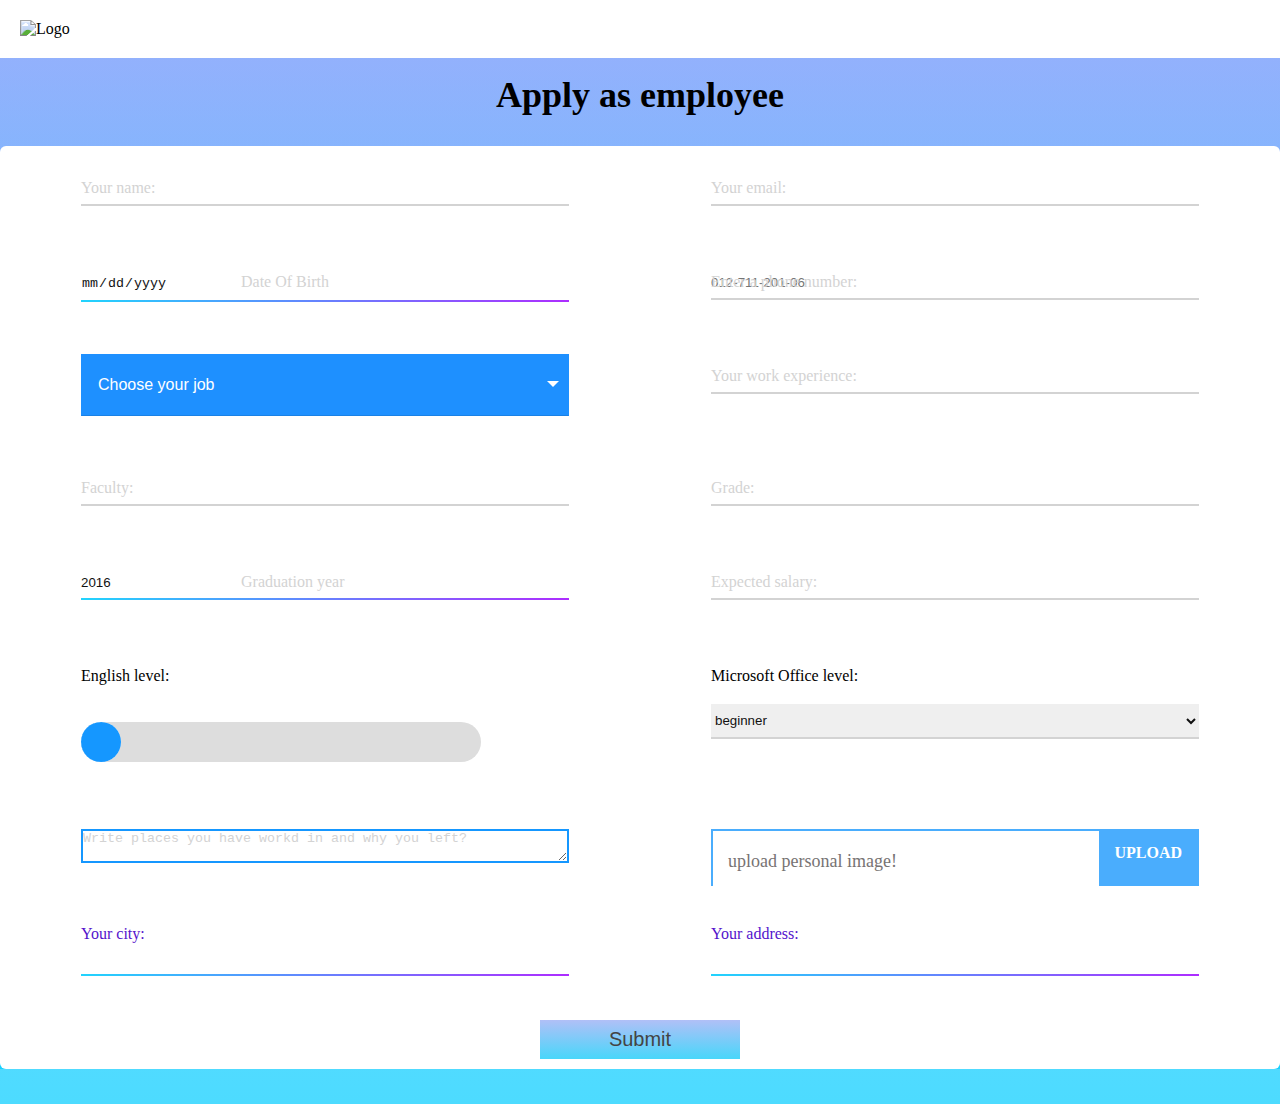
==== motaheda.html @ 2dff1cf8 "Add files via upload" ====
<!DOCTYPE html>
<html lang="en">
<head>
    <meta charset="UTF-8">
    <meta name="viewport" content="width=device-width, initial-scale=1.0">
    <style>
        * {
    box-sizing: border-box;
    padding: 0;
    margin: 0;
}
/* linear-gradient(19deg, #21D4FD 0%, #B721FF 100%)      background-color: #21D4FD;
 */
body, html {
    height: auto;
    font-family: "Lato", Georgia, 'Times New Roman', serif;
    background: linear-gradient(to top, hsl(192, 100%, 50%, 0.7), rgba(135, 160, 252, 0.6)) , 
    url('../imgs/bg.jpg') no-repeat;
  background-size: cover;

}

.column {
    float: left;
    width: 50%;
    padding: 10px;
    margin-bottom: 30px;    
  }
  
  /* Clear floats after the columns */
  .row:after {
    content: "";
    display: table;
    clear: both;
  }

  @media screen and (max-width: 600px) {
    .column {
      width: 100%;
    }

    .container {
      margin: auto 40px;
    }
  }


  .container {
    padding: 10px;
    background-color: white;
    margin-top: 30px;
    margin-bottom: 35px;
    border-radius: 6px;
  }

  .head  {
    width: 100%;
    background-color: #fff
  }
  
  .head img {
    margin: 20px auto 20px 20px;
  }


  /* Overwrite default styles of hr */

  .input-field {
    position: relative;
    width: 80%;
    height: auto;
    line-height: 44px;
    margin: auto;
  }
  label {
    position: absolute;
    top: 0;
    left: 0;
    width: 100%;
    color: #d3d3d3;
    transition: 0.2s all;
    cursor: text;
  }
  input, select, textarea {
    width: 100%;
    border: 0;
    outline: 0;
    padding: 0.5rem 0;
    border-bottom: 2px solid #d3d3d3;
    box-shadow: none;
    color: #111;
  }

  textarea {
    border: 2px solid #1597ff;
    padding: 0;
  }

  textarea::placeholder {
    color: #d3d3d3;
    font-size: 1em;
  }


  input:invalid {
    outline: 0;
     /* color: #ff2300;
     border-color: #ff2300; */
  }
  input:focus,
  input:valid,
  select:focus,
  textarea:focus {
    border-image-source: linear-gradient(45deg, #21D4FD , #B721FF);
    border-image-slice: 1;
  }
  input:focus~label,
  input:valid~label {
    font-size: 16px;
    top: -24px;
    color: #5413cc;
  }
  
  [type="date"] {
    background:#fff url(https://cdn1.iconfinder.com/data/icons/cc_mono_icon_set/blacks/16x16/calendar_2.png)  97% 50% no-repeat ;
  }
  [type="date"]::-webkit-inner-spin-button {
    display: none;
  }
  [type="date"]::-webkit-calendar-picker-indicator {
    opacity: 0;
  }
  
  .date-label {
    margin-left: 160px;
  }
  

/* Custom select ===========================*/

/* The container must be positioned relative: */
.custom-select {
  position: relative;
  font-family: Arial;
}

.custom-select select {
  display: none; /*hide original SELECT element: */
}

.select-selected {
  background-color: DodgerBlue;
}

/* Style the arrow inside the select element: */
.select-selected:after {
  position: absolute;
  content: "";
  top: 27px;
  right: 10px;
  width: 0;
  height: 0;
  border: 6px solid transparent;
  border-color: #fff transparent transparent transparent;
}

/* Point the arrow upwards when the select box is open (active): */
.select-selected.select-arrow-active:after {
  border-color: transparent transparent #fff transparent;
  top: 7px;
}

/* style the items (options), including the selected item: */
.select-items div,.select-selected {
  color: #ffffff;
  padding: 8px 16px;
  border: 1px solid transparent;
  border-color: transparent transparent rgba(0, 0, 0, 0.1) transparent;
  cursor: pointer;
}

/* Style items (options): */
.select-items {
  position: absolute;
  background-image: linear-gradient(19deg, #21D4FD 0%, #B721FF 100%);
  top: 100%;
  left: 0;
  right: 0;
  z-index: 99;
}

/* Hide the items when the select box is closed: */
.select-hide {
  display: none;
}

.select-items div:hover, .same-as-selected {
  background-color: rgba(0, 0, 0, 0.1);
}


/* Custom slider=========================== */


/* ++++++++++++++===============================++++ */
input[type="range"] {
  outline: 0;
  border: 0;
  border-radius: 500px;
  width: 400px;
  max-width: 100%;
  margin: 24px 0 16px;
  transition: box-shadow 0.2s ease-in-out;
}

@media screen and (-webkit-min-device-pixel-ratio:0) {
  input[type="range"] {
    overflow: hidden;
    height: 40px;
    -webkit-appearance: none;
    background-color: #ddd;
  }


  input[type="range"]::-webkit-slider-runnable-track {
    height: 40px;
    -webkit-appearance: none;
    color: #444;
    transition: box-shadow 0.2s ease-in-out;
  }


  input[type="range"]::-webkit-slider-thumb {
    width: 40px;
    -webkit-appearance: none;
    height: 40px;
    cursor: pointer;
    background: #fff;
    box-shadow: -340px 0 0 320px #1597ff, inset 0 0 0 40px #1597ff;
    border-radius: 50%;
    transition: box-shadow 0.2s ease-in-out;
    position: relative;
  }
  input[type="range"]:active::-webkit-slider-thumb {
    background: #fff;
    box-shadow: -340px 0 0 320px #1597ff, inset 0 0 0 3px #1597ff;
  }

}


  input:not(:active) + #h4-container h4 {
    opacity: 0;
    margin-top: -50px;
    pointer-events: none;
  }

  #h4-container {
    width: 400px;
    max-width: 100%;
    padding: 0 20px;
    box-sizing: border-box;
    position: relative;
  }

  #h4-subcontainer {
		width: 100%;
		position: relative;
  }

  h4 {
    display: flex;
    align-items: center;
    justify-content: center;
    position: absolute;
    top: 0;
    width: 40px;
    height: 40px;
    color: #fff !important;
    font-size: 12px;
    transform-origin: center -10px;
    transform: translateX(-50%);
    transition: margin-top 0.15s ease-in-out,
      opacity 0.15s ease-in-out;
  }

  #h4-subcontainer span {
    position: absolute;
    width: 100%;
    height: 100%;
    top: 0;
    left: 0;
    background-color: #1597ff;
    border-radius: 0 50% 50% 50%;
    transform: rotate(45deg);
    z-index: -1;
  }

  /* File upload ====================== */
  .file-upload-wrapper {
    position: relative;
    width: 100%;
    height: 57px;
    border: 2px solid #4aadfd;

  }
  
  .file-upload-wrapper::after {
    content: attr(data-text);
      font-size: 18px;
      position: absolute;
      top: 0;
      left: 0;
      background: #fff;
      padding: 10px 15px;
      display: block;
      width: calc(100% - 40px);
      pointer-events: none;
      z-index: 20;
      height: 40px;
      line-height: 40px;
      color: rgb(119, 115, 115);
      border-radius: 5px 10px 10px 5px;
      font-weight: 300;
  }

  .file-upload-wrapper::before {
     content: 'Upload';
      position: absolute;
      top: 0;
      right: 0;
      display: inline-block;
      height: 55px;
      background: #4aadfd;
      color: #fff;
      font-weight: 700;
      z-index: 25;
      font-size: 16px;
      padding: 0 15px;
      text-transform: uppercase;
      pointer-events: none;
  }

  .file-upload-wrapper:hover .file-upload-wrapper::before {
    background: darken(#1597ff, 10%);
  }

.file-upload-field  {
  opacity: 0;
  position: absolute;
  top: 0;
  right: 0;
  bottom: 0;
  left: 0;
  z-index: 99;
  height: 40px;
  margin: 0;
  padding: 0;
  display: block;
  cursor: pointer;
  width: 100%;
}
    

input[type="submit"] {
  width: 200px;
  border: none;
  font-size: 20px;
  color: #444;
  background-image: linear-gradient(to top, hsl(192, 100%, 50%, 0.7), rgba(135, 160, 252, 0.6)) ;
  margin-left: calc(50% - 100px);
}
    
    </style>
    <title>ElMotaheda Pharmacy</title>
</head>
<body>
  
  <div class="head">
    <img src="imgs/logo-2.jpg" alt="Logo">
  </div>
  <h2 style="text-align: center; color: #000; margin-top: 16px; font-size: 36px;">Apply as employee</h2>

    <form action="/action_page.php">
        <div class="container">
      
         <div class="row">
             <div class="column">
              <div class="input-field">
                <input type="text" id="name" required />
                <label for="name">Your name:</label>
              </div>
             </div>
             <div class="column">
              <div class="input-field">
                <input type="email" id="email" required />
                <label for="email">Your email:</label>
              </div>
             </div>
         </div>

         <div class="row">
             <div class="column">
               <div class="input-field">
                <label class="date-label" for="dateofbirth">Date Of Birth</label>
                <input class="date-input" type="date" name="dateofbirth" id="dateofbirth">
               </div>
             </div>
             <div class="column">
              <div class="input-field">
                <input type="tel" id="phone" name="phone" 
                placeholder="012-711-201-06" pattern="01-[0-9]{1}-[0-9]{3}-[0-9]{3}-[0-9]{2}" required>
                <label for="phone">Enter a phone number:</label>
              </div>
            </div>
         </div>

         <div class="row">
          <div class="column">
            <div class="input-field">
              <div class="custom-select">
                <select id="jobs">
                  <option value="firts">Choose your job</option>
                  <option value="chemist">Chemist</option>
                  <option value="warehouse-manager">Warehouse Manager</option>
                  <option value="purchases-manager">Purchases & Sales Manager</option>
                  <option value="contracting-officer">Contracting officer</option>
                  <option value="call-center-service-director">Call Center Service Director</option>
                  <option value="beauty expert">Beauty expret</option>
                </select>
              </div>
            </div>
          </div>
          <div class="column">
           <div class="input-field">
              <input type="text" id="work-experience" required />
              <label for="work-experience">Your work experience:</label>
           </div>
         </div>
      </div>

      <div class="row">
        <div class="column">
          <div class="input-field">
            <input type="text" id="faculty" required />
            <label for="faculty">Faculty:</label>
          </div>
        </div>
        <div class="column">
         <div class="input-field">
          <input type="text" id="grade" required />
          <label for="grade">Grade:</label>
         </div>
       </div>
    </div>

    <div class="row">
      <div class="column">
        <div class="input-field">
          <label class="date-label" for="graduation-year">Graduation year</label>
          <input id="graduation-year" type="number" min="2010" max="2019" step="1" value="2016" />

        </div>
      </div>
      <div class="column">
       <div class="input-field">
        <input type="number" id="salary" required />
        <label for="salary">Expected salary:</label>
       </div>
     </div>
  </div>

  <div class="row">
    <div class="column">
      <div class="input-field">
        <span> English level:</span>
        <input type="range" value="0">
        <div id="h4-container"><div id="h4-subcontainer"><h4>0<span></span></h4></div></div>

      </div>
    </div>
    <div class="column">
     <div class="input-field">
      <span> Microsoft Office level:</span>    
        <select name="office" id="office">
          <option value="beginner">beginner</option>
          <option value="intermediate" >intermediate</option>
          <option value="advanced">advanced</option>
        </select>
      </div>
    </div>
  </div>

  <div class="row">
    <div class="column">
      <div class="input-field">
        <textarea id="work-places" name="work-places" placeholder="Write places you have workd in and why you left?"></textarea>
      </div>
      </div>
      <div class="column">
        <div class="input-field">
          <div class="file-upload-wrapper" data-text="upload personal image!">
            <input name="file-upload-field" type="file" class="file-upload-field" value="">
          </div>
        </div>
      </div>
    </div>

    <div class="row">
      <div class="column">
        <div class="input-field">
          <input type="text" id="city" />
          <label for="city">Your city:</label>
        </div>
      </div>
      <div class="column">
        <div class="input-field">
          <input type="text" id="address" />
          <label for="address">Your address:</label>
        </div>
      </div>
    </div>
    <input id="submit" type="submit" value="Submit">
  </div> <!--Container-->

  

    
      </form>
      
    
      <script src="https://ajax.googleapis.com/ajax/libs/jquery/3.5.1/jquery.min.js"></script>

    <script>
        //Custom select

var x, i, j, l, ll, selElmnt, a, b, c;
/* Look for any elements with the class "custom-select": */
x = document.getElementsByClassName("custom-select");
l = x.length;
for (i = 0; i < l; i++) {
  selElmnt = x[i].getElementsByTagName("select")[0];
  ll = selElmnt.length;
  /* For each element, create a new DIV that will act as the selected item: */
  a = document.createElement("DIV");
  a.setAttribute("class", "select-selected");
  a.innerHTML = selElmnt.options[selElmnt.selectedIndex].innerHTML;
  x[i].appendChild(a);
  /* For each element, create a new DIV that will contain the option list: */
  b = document.createElement("DIV");
  b.setAttribute("class", "select-items select-hide");
  for (j = 1; j < ll; j++) {
    /* For each option in the original select element,
    create a new DIV that will act as an option item: */
    c = document.createElement("DIV");
    c.innerHTML = selElmnt.options[j].innerHTML;
    c.addEventListener("click", function(e) {
        /* When an item is clicked, update the original select box,
        and the selected item: */
        var y, i, k, s, h, sl, yl;
        s = this.parentNode.parentNode.getElementsByTagName("select")[0];
        sl = s.length;
        h = this.parentNode.previousSibling;
        for (i = 0; i < sl; i++) {
          if (s.options[i].innerHTML == this.innerHTML) {
            s.selectedIndex = i;
            h.innerHTML = this.innerHTML;
            y = this.parentNode.getElementsByClassName("same-as-selected");
            yl = y.length;
            for (k = 0; k < yl; k++) {
              y[k].removeAttribute("class");
            }
            this.setAttribute("class", "same-as-selected");
            break;
          }
        }
        h.click();
    });
    b.appendChild(c);
  }
  x[i].appendChild(b);
  a.addEventListener("click", function(e) {
    /* When the select box is clicked, close any other select boxes,
    and open/close the current select box: */
    e.stopPropagation();
    closeAllSelect(this);
    this.nextSibling.classList.toggle("select-hide");
    this.classList.toggle("select-arrow-active");
  });
}

function closeAllSelect(elmnt) {
  /* A function that will close all select boxes in the document,
  except the current select box: */
  var x, y, i, xl, yl, arrNo = [];
  x = document.getElementsByClassName("select-items");
  y = document.getElementsByClassName("select-selected");
  xl = x.length;
  yl = y.length;
  for (i = 0; i < yl; i++) {
    if (elmnt == y[i]) {
      arrNo.push(i)
    } else {
      y[i].classList.remove("select-arrow-active");
    }
  }
  for (i = 0; i < xl; i++) {
    if (arrNo.indexOf(i)) {
      x[i].classList.add("select-hide");
    }
  }
}

/* If the user clicks anywhere outside the select box,
then close all select boxes: */
document.addEventListener("click", closeAllSelect);

// Custom Slider==================
$(function() {
	var rangePercent = $('[type="range"]').val();
	$('[type="range"]').on('change input', function() {
		rangePercent = $('[type="range"]').val();
		$('h4').html(rangePercent+'<span></span>');
		$('[type="range"], h4>span').css('filter', 'hue-rotate(-' + rangePercent + 'deg)');
		// $('h4').css({'transform': 'translateX(calc(-50% - 20px)) scale(' + (1+(rangePercent/100)) + ')', 'left': rangePercent+'%'});
		$('h4').css({'transform': 'translateX(-50%) scale(' + (1+(rangePercent/100)) + ')', 'left': rangePercent+'%'});
	});
});


//Skills box

// Create a "close" button and append it to each list item
var myNodelist = document.getElementsByTagName("LI");
var i;
for (i = 0; i < myNodelist.length; i++) {
  var span = document.createElement("SPAN");
  var txt = document.createTextNode("\u00D7");
  span.className = "close";
  span.appendChild(txt);
  myNodelist[i].appendChild(span);
}

// Click on a close button to hide the current list item
var close = document.getElementsByClassName("close");
var i;
for (i = 0; i < close.length; i++) {
  close[i].onclick = function() {
    var div = this.parentElement;
    div.style.display = "none";
  }
}

// Add a "checked" symbol when clicking on a list item
var list = document.querySelector('ul');
list.addEventListener('click', function(ev) {
  if (ev.target.tagName === 'LI') {
    ev.target.classList.toggle('checked');
  }
}, false);

// Create a new list item when clicking on the "Add" button
function newElement() {
  var li = document.createElement("li");
  var inputValue = document.getElementById("myInput").value;
  var t = document.createTextNode(inputValue);
  li.appendChild(t);
  if (inputValue === '') {
    alert("You must write something!");
  } else {
    document.getElementById("myUL").appendChild(li);
  }
  document.getElementById("myInput").value = "";

  var span = document.createElement("SPAN");
  var txt = document.createTextNode("\u00D7");
  span.className = "close";
  span.appendChild(txt);
  li.appendChild(span);

  for (i = 0; i < close.length; i++) {
    close[i].onclick = function() {
      var div = this.parentElement;
      div.style.display = "none";
    }
  }
}

//File upload
$("form").on("change", ".file-upload-field", function(){ 
  $(this).parent(".file-upload-wrapper").attr("data-text",         $(this).val().replace(/.*(\/|\\)/, '') );
});

//Submit button

let submitBtn = document.getElementById("submit");



    </script>
</body>
</html>
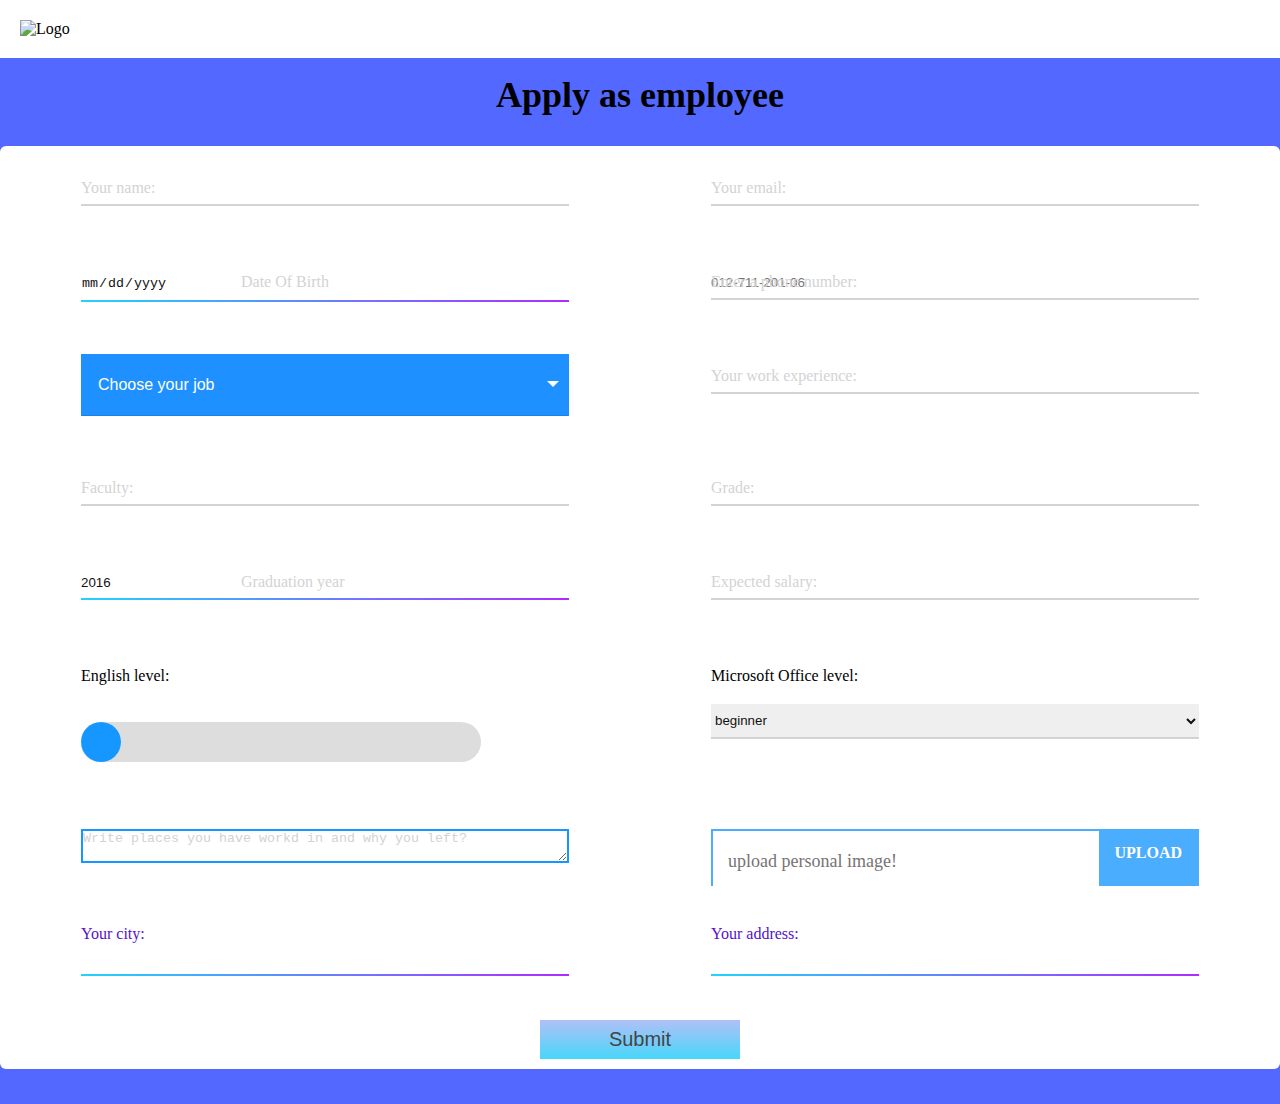
==== commit de9494ed: "kwdm" ====
--- a/motaheda.html
+++ b/motaheda.html
@@ -14,10 +14,8 @@
 body, html {
     height: auto;
     font-family: "Lato", Georgia, 'Times New Roman', serif;
-    background: linear-gradient(to top, hsl(192, 100%, 50%, 0.7), rgba(135, 160, 252, 0.6)) , 
-    url('../imgs/bg.jpg') no-repeat;
-  background-size: cover;
-
+    background-size: cover;
+    background-color: #5268ff;
 }
 
 .column {
